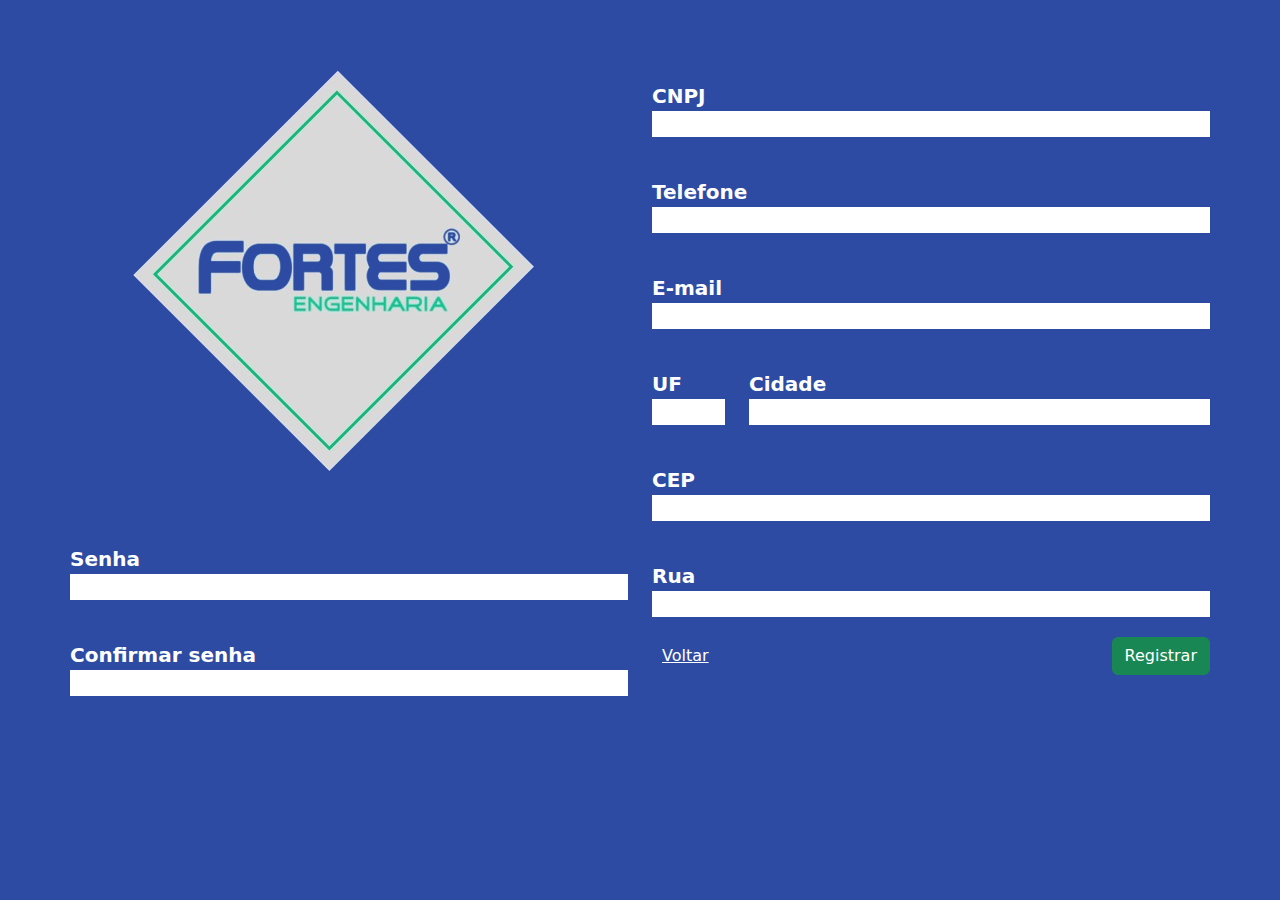
==== registro.html @ ee00ddcc "Primeira versão" ====
<!DOCTYPE html>
<html lang="en">

<head>
    <meta charset="UTF-8">
    <meta name="viewport" content="width=device-width, initial-scale=1.0">
    <title>Document</title>
    <link href="https://cdn.jsdelivr.net/npm/bootstrap@5.3.3/dist/css/bootstrap.min.css" rel="stylesheet"
        integrity="sha384-QWTKZyjpPEjISv5WaRU9OFeRpok6YctnYmDr5pNlyT2bRjXh0JMhjY6hW+ALEwIH" crossorigin="anonymous">
    <link rel="stylesheet" href="registro.css">
</head>

<body>

    <div class="container text-center"> 
        <div class="row">
            <div class="col">
                <div class="container text-center">
                    <img src="images/fortesLogin.png" alt="logo da fortes">
                </div>

                <div class="container text-start">
                    <label for="Senha">Senha</label>
                    <input type="text" name="Senha">
                </div>


                <div class="container text-start">
                    <label for="Confirmar senha">Confirmar senha</label>
                    <input type="text" name="Confirmar senha">
                </div>
            </div>
            <div class="col">
                <div class="container text-start">
                    <label for="CNPJ">CNPJ</label>
                    <input type="text" name="CNPJ">
                </div>

                <div class="container text-start">
                    <label for="telefone">Telefone</label>
                    <input type="text" name="telefone">
                </div>

                <div class="container text-start">
                    <label for="e-mail">E-mail</label>
                    <input type="text" name="e-mail">
                </div>

                <div class="row">
                    <div class="col-2">
                        <div class="container text-start">
                            <label for="UF">UF</label>
                            <input type="text" name="UF">
                        </div>
                    </div>

                    <div class="col-10">
                        <div class="container text-start">
                            <label for="cidade">Cidade</label>
                            <input type="text" name="cidade">
                        </div>
                    </div>
                </div>

                <div class="container text-start">
                    <label for="CEP">CEP</label>
                    <input type="text" name="CEP">
                </div>

                <div class="container text-start">
                    <label for="rua">Rua</label>
                    <input type="text" name="rua">
                </div>

                <div class="row">
                    <div class="col text-start">
                        <a href="projeto.html">Voltar</a>
                    </div>
                    <div id="aaa" class="col">
                        <button type="button" class="btn btn-success">Registrar</button>
                    </div>
                </div>
            </div>
        </div>





    </div>

</body>

</html>
---- registro.css ----
body {
    background-color: #2D4BA2;
}

div {
    background-color: #2D4BA2;
}

.container {
    padding: 20px 0px;
}


.input-group {
    display: flex;
    justify-content: center;
    padding: 10px;
    flex-wrap: nowrap;
}

.teste {
    width: 50%;
    margin: 0px auto;
}

input {
    border: none;
    width: 100%;
}

span {
    width: 10%;
}

a {
    color: white;
    padding-left: 10px;
}

#aaa {
    text-align: right;
}

label {
    color: white;
    font-size: 20px;
    font-weight: bold;
}

.col {
    margin: auto;
}
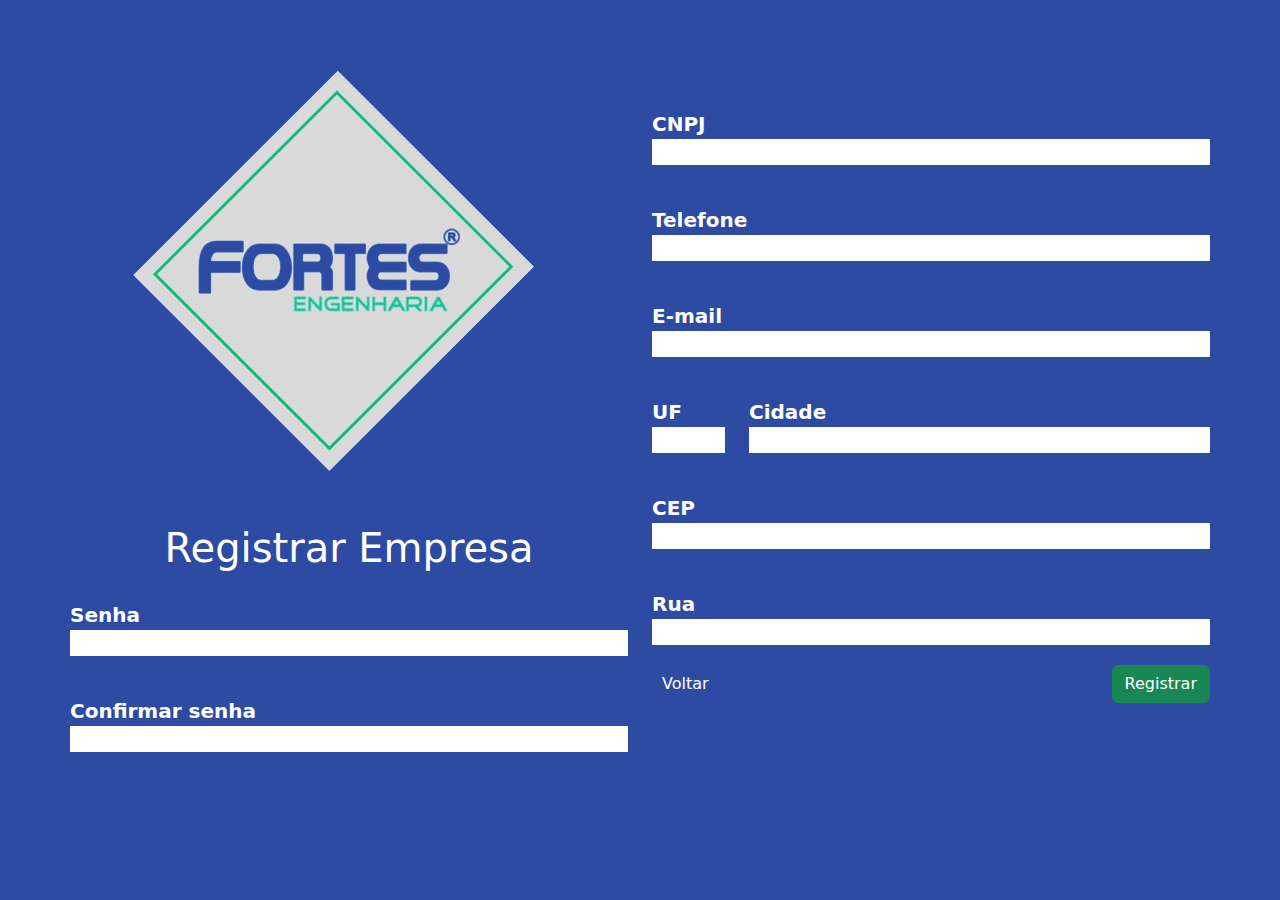
==== commit 38206f6a: "Visual improvements" ====
--- a/registro.html
+++ b/registro.html
@@ -18,6 +18,8 @@
                 <div class="container text-center">
                     <img src="images/fortesLogin.png" alt="logo da fortes">
                 </div>
+
+                <h1>Registrar Empresa</h1>
 
                 <div class="container text-start">
                     <label for="Senha">Senha</label>
--- a/registro.css
+++ b/registro.css
@@ -35,6 +35,7 @@
 a {
     color: white;
     padding-left: 10px;
+    text-decoration: none;
 }
 
 #aaa {
@@ -49,4 +50,8 @@
 
 .col {
     margin: auto;
+}
+
+h1 {
+    color: white;
 }